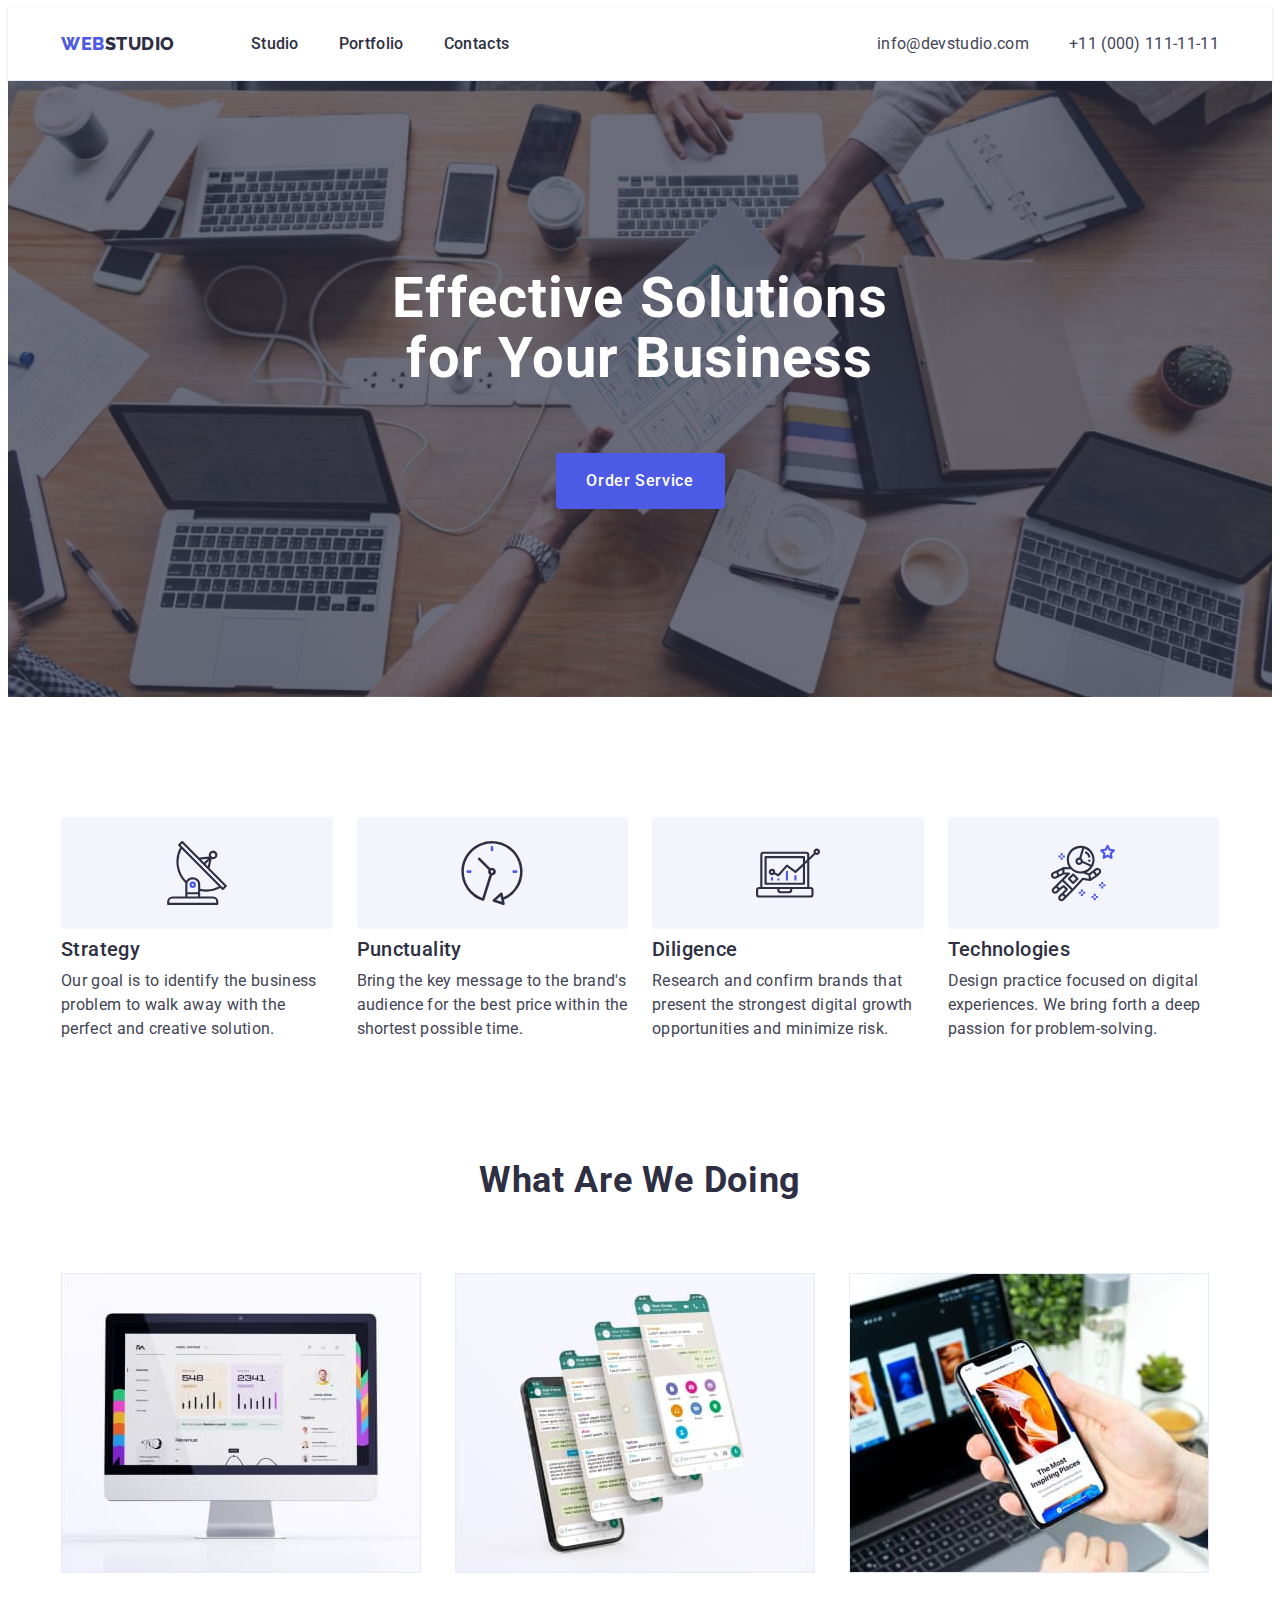
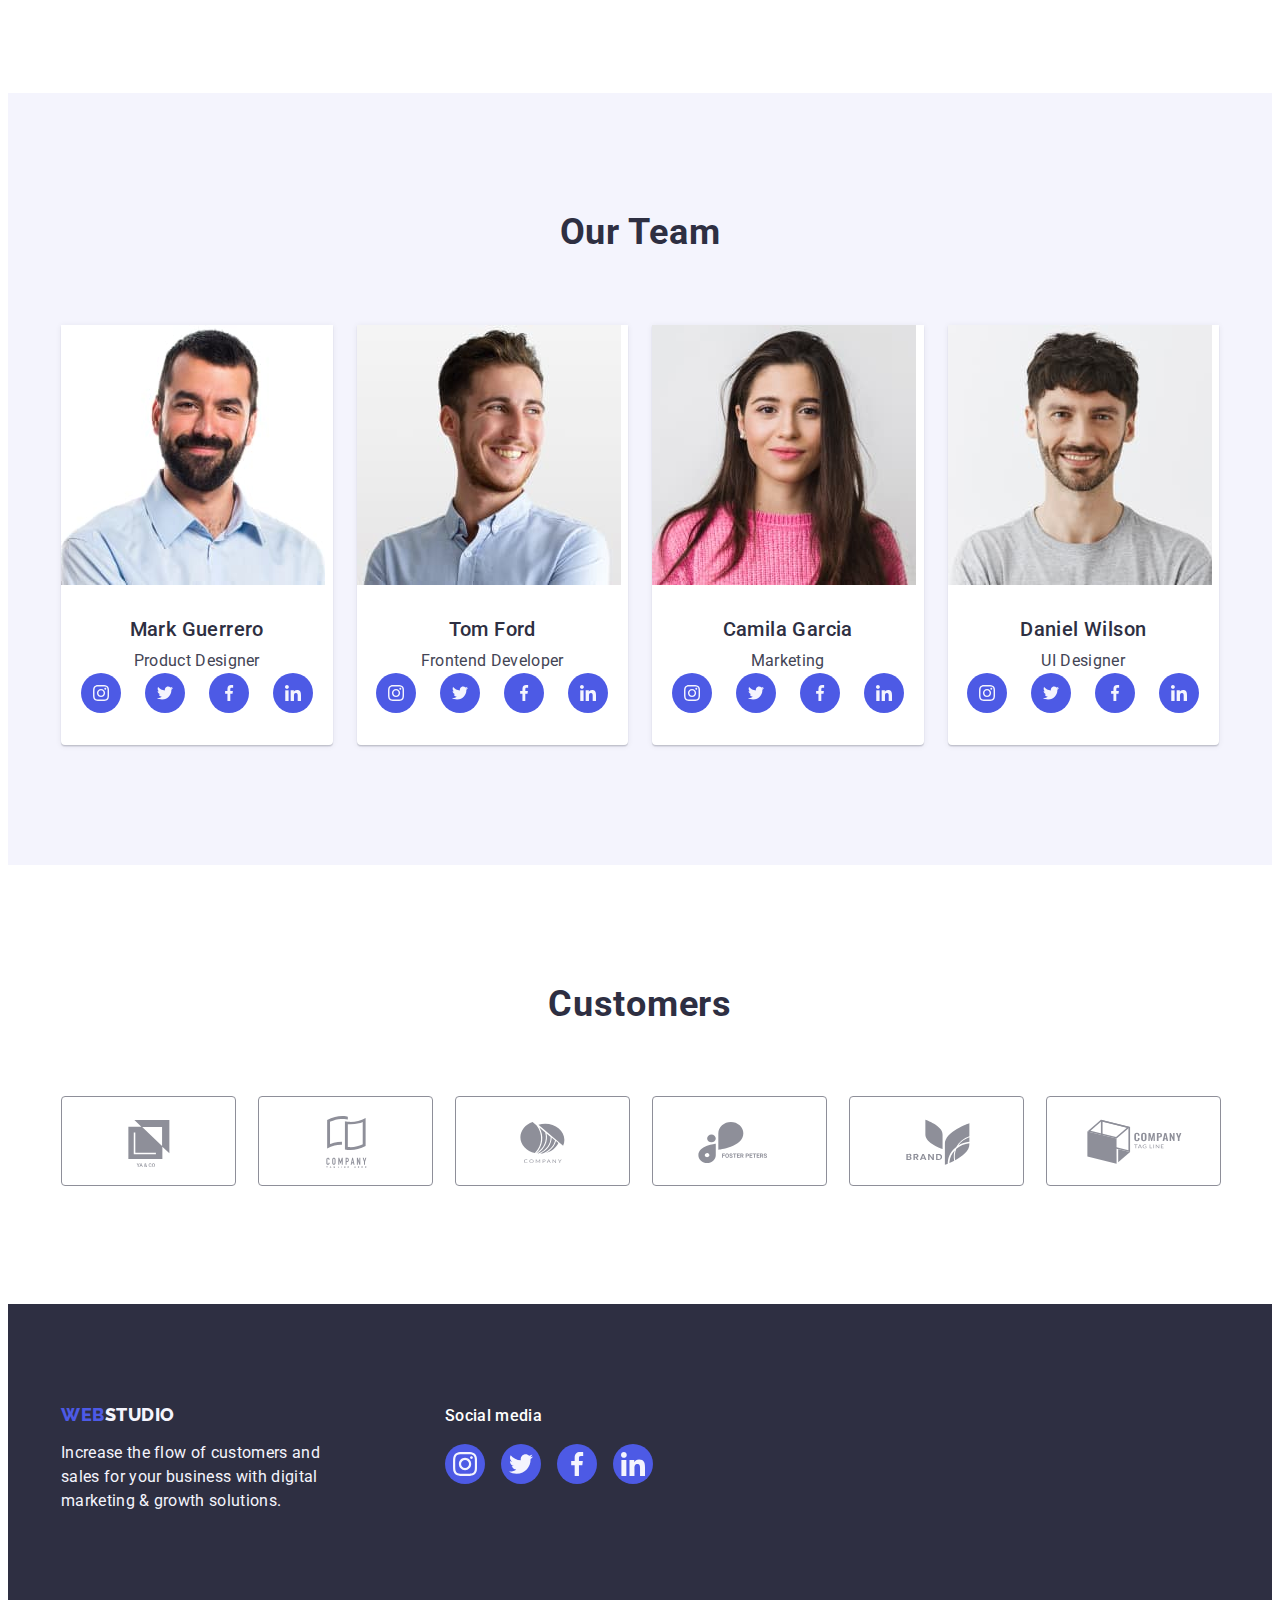
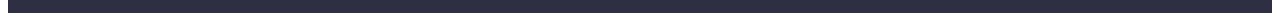
==== index.html @ 9bb1bb75 "Initial commit" ====
<!DOCTYPE html>
<html lang="en">
  <head>
    <meta charset="UTF-8" />
    <meta http-equiv="X-UA-Compatible" content="IE=edge" />
    <meta name="viewport" content="width=device-width, initial-scale=1.0" />
    <title>WebStudio</title>
    <link rel="preconnect" href="https://fonts.googleapis.com" />
    <link rel="preconnect" href="https://fonts.gstatic.com" crossorigin />
    <link
      href="https://fonts.googleapis.com/css2?family=Raleway:wght@800&family=Roboto:wght@400;500;700;900&display=swap"
      rel="stylesheet"
    />
    <link
      rel="stylesheet"
      href="https://cdnjs.cloudflare.com/ajax/libs/modern-normalize/1.1.0/modern-normalize.min.css"
      integrity="sha512-wpPYUAdjBVSE4KJnH1VR1HeZfpl1ub8YT/NKx4PuQ5NmX2tKuGu6U/JRp5y+Y8XG2tV+wKQpNHVUX03MfMFn9Q=="
      crossorigin="anonymous"
      referrerpolicy="no-referrer"
    />
    <link rel="stylesheet" href="./css/styles.css" />
  </head>
  <body>
    <!-- HEADER -->
    <header class="main-header">
      <div class="main-header-container container">
        <nav class="main-nav">
          <a class="main-logo-link header-size-logo link" href="./index.html"
            >WEB<span class="head-logo">Studio</span></a
          >
          <ul class="menu-header list">
            <li class="menu-item">
              <a class="menu-link link" href="./index.html">Studio</a>
            </li>
            <li class="menu-item">
              <a class="menu-link link" href="./portfolio.html">Portfolio</a>
            </li>
            <li class="menu-item">
              <a class="menu-link link" href="">Contacts</a>
            </li>
          </ul>
        </nav>
        <address class="main-address">
          <ul class="list main-address-list">
            <li>
              <a class="contact link" href="mailto:info@devstudio.com"
                >info@devstudio.com</a
              >
            </li>
            <li>
              <a class="contact link" href="tel:+110001111111"
                >+11 (000) 111-11-11</a
              >
            </li>
          </ul>
        </address>
      </div>
    </header>

    <!-- MAIN -->
    <main>
      <!-- HERO section 1 -->
      <section class="hero">
        <div class="container">
          <h1 class="main-title">Effective Solutions for Your Business</h1>
          <button class="main-modal-btn" type="button">Order Service</button>
        </div>
      </section>

      <!-- ABOUT section 2-->
      <section class="about-section">
        <div class="container">
          <h2 hidden class="about-second-header">About</h2>
          <ul class="menu-about list">
            <!-- 1 -->
            <li class="about-list">
              <div class="about-icon">
                <svg class="svg-about-icon" width="64" height="64">
                  <use href="./images/icon.svg#icon-antenna"></use>
                </svg>
              </div>
              <h3 class="about-third-header">Strategy</h3>
              <p class="about-description">
                Our goal is to identify the business problem to walk away with
                the perfect and creative solution.
              </p>
            </li>
            <!-- 2 -->
            <li class="about-list">
              <div class="about-icon">
                <svg class="svg-about-icon" width="64" height="64">
                  <use href="./images/icon.svg#icon-clock"></use>
                </svg>
              </div>
              <h3 class="about-third-header">Punctuality</h3>
              <p class="about-description">
                Bring the key message to the brand's audience for the best price
                within the shortest possible time.
              </p>
            </li>
            <!-- 3 -->
            <li class="about-list">
              <div class="about-icon">
                <svg class="svg-about-icon" width="64" height="64">
                  <use href="./images/icon.svg#icon-diagram"></use>
                </svg>
              </div>
              <h3 class="about-third-header">Diligence</h3>
              <p class="about-description">
                Research and confirm brands that present the strongest digital
                growth opportunities and minimize risk.
              </p>
            </li>
            <!-- 4 -->
            <li class="about-list">
              <div class="about-icon">
                <svg class="svg-about-icon" width="64" height="64">
                  <use href="./images/icon.svg#icon-astronaut"></use>
                </svg>
              </div>
              <h3 class="about-third-header">Technologies</h3>
              <p class="about-description">
                Design practice focused on digital experiences. We bring forth a
                deep passion for problem-solving.
              </p>
            </li>
          </ul>
        </div>
      </section>

      <!-- PORTFOLIO section 3-->
      <section class="portfolio-section">
        <div class="container">
          <h2 class="portfolio-second-header">What are we doing</h2>
          <ul class="menu-portfolio list">
            <li class="portfolio-list">
              <img
                class="first-portfolio-icon"
                src="./images/projects/computer.jpg"
                alt="computer"
                width="360"
                height="300"
              />
            </li>
            <li class="portfolio-list">
              <img
                class="second-portfolio-icon"
                src="./images/projects/phone.jpg"
                alt="phone"
                width="360"
                height="300"
              />
            </li>
            <li class="portfolio-list">
              <img
                class="third-portfolio-icon"
                src="./images/projects/computer_with_phone.jpg"
                alt="computer_with_phone"
                width="360"
                height="300"
              />
            </li>
          </ul>
        </div>
      </section>

      <!-- TEAM section 4 -->
      <section class="team-section">
        <div class="container">
          <h2 class="second-team-header">Our Team</h2>
          <ul class="menu-team list">
            <!-- 1 -->
            <li class="team-list">
              <img
                class="team-icon"
                src="./images/team/mark-guerrero.jpg"
                alt="Mark_Guerrero"
                width="264"
                height="260"
              />
              <div class="name-container">
                <h3 class="third-team-header">Mark Guerrero</h3>
                <p class="team-description">Product Designer</p>
                <ul class="team-social-media-list list">
                  <!-- instagram -->
                  <li class="team-social-media-item">
                    <a
                      class="team-social-media-link link"
                      href="https://instagram.com"
                      target="_blank"
                      rel="noopener noreferrer"
                      aria-label="Instagram icon"
                    >
                      <svg class="team-social-media-svg" width="16" height="16">
                        <use href="./images/icon.svg#icon-instagram"></use>
                      </svg>
                    </a>
                  </li>
                  <!-- twitter -->
                  <li class="team-social-media-item">
                    <a
                      class="team-social-media-link link"
                      href="https://twitter.com"
                      target="_blank"
                      rel="noopener noreferrer"
                      aria-label="Twitter icon"
                    >
                      <svg class="team-social-media-svg" width="16" height="16">
                        <use href="./images/icon.svg#icon-twitter"></use>
                      </svg>
                    </a>
                  </li>
                  <!-- facebook -->
                  <li class="team-social-media-item">
                    <a
                      class="team-social-media-link link"
                      href="https://www.facebook.com"
                      target="_blank"
                      rel="noopener noreferrer"
                      aria-label="Twitter icon"
                    >
                      <svg class="team-social-media-svg" width="16" height="16">
                        <use href="./images/icon.svg#icon-facebook"></use>
                      </svg>
                    </a>
                  </li>
                  <!-- linkedin -->
                  <li class="team-social-media-item">
                    <a
                      class="team-social-media-link link"
                      href="https://www.linkedin.com"
                      target="_blank"
                      rel="noopener noreferrer"
                      aria-label="Twitter icon"
                    >
                      <svg class="team-social-media-svg" width="16" height="16">
                        <use href="./images/icon.svg#icon-linkedin"></use>
                      </svg>
                    </a>
                  </li>
                </ul>
              </div>
            </li>

            <!-- 2 -->
            <li class="team-list">
              <img
                class="team-icon"
                src="./images/team/tom-ford.jpg"
                alt="Tom_Ford"
                width="264"
                height="260"
              />
              <div class="name-container">
                <h3 class="third-team-header">Tom Ford</h3>
                <p class="team-description">Frontend Developer</p>
                <ul class="team-social-media-list list">
                  <!-- instagram -->
                  <li class="team-social-media-item">
                    <a
                      class="team-social-media-link link"
                      href="https://instagram.com"
                      target="_blank"
                      rel="noopener noreferrer"
                      aria-label="Instagram icon"
                    >
                      <svg class="team-social-media-svg" width="16" height="16">
                        <use href="./images/icon.svg#icon-instagram"></use>
                      </svg>
                    </a>
                  </li>
                  <!-- twitter -->
                  <li class="team-social-media-item">
                    <a
                      class="team-social-media-link link"
                      href="https://twitter.com"
                      target="_blank"
                      rel="noopener noreferrer"
                      aria-label="Twitter icon"
                    >
                      <svg class="team-social-media-svg" width="16" height="16">
                        <use href="./images/icon.svg#icon-twitter"></use>
                      </svg>
                    </a>
                  </li>
                  <!-- facebook -->
                  <li class="team-social-media-item">
                    <a
                      class="team-social-media-link link"
                      href="https://www.facebook.com"
                      target="_blank"
                      rel="noopener noreferrer"
                      aria-label="Twitter icon"
                    >
                      <svg class="team-social-media-svg" width="16" height="16">
                        <use href="./images/icon.svg#icon-facebook"></use>
                      </svg>
                    </a>
                  </li>
                  <!-- linkedin -->
                  <li class="team-social-media-item">
                    <a
                      class="team-social-media-link link"
                      href="https://www.linkedin.com"
                      target="_blank"
                      rel="noopener noreferrer"
                      aria-label="Twitter icon"
                    >
                      <svg class="team-social-media-svg" width="16" height="16">
                        <use href="./images/icon.svg#icon-linkedin"></use>
                      </svg>
                    </a>
                  </li>
                </ul>
              </div>
            </li>
            <!-- 3 -->
            <li class="team-list">
              <img
                class="team-icon"
                src="./images/team/camila-garcia.jpg"
                alt="Camila_Garcia"
                width="264"
                height="260"
              />
              <div class="name-container">
                <h3 class="third-team-header">Camila Garcia</h3>
                <p class="team-description">Marketing</p>
                <ul class="team-social-media-list list">
                  <!-- instagram -->
                  <li class="team-social-media-item">
                    <a
                      class="team-social-media-link link"
                      href="https://instagram.com"
                      target="_blank"
                      rel="noopener noreferrer"
                      aria-label="Instagram icon"
                    >
                      <svg class="team-social-media-svg" width="16" height="16">
                        <use href="./images/icon.svg#icon-instagram"></use>
                      </svg>
                    </a>
                  </li>
                  <!-- twitter -->
                  <li class="team-social-media-item">
                    <a
                      class="team-social-media-link link"
                      href="https://twitter.com"
                      target="_blank"
                      rel="noopener noreferrer"
                      aria-label="Twitter icon"
                    >
                      <svg class="team-social-media-svg" width="16" height="16">
                        <use href="./images/icon.svg#icon-twitter"></use>
                      </svg>
                    </a>
                  </li>
                  <!-- facebook -->
                  <li class="team-social-media-item">
                    <a
                      class="team-social-media-link link"
                      href="https://www.facebook.com"
                      target="_blank"
                      rel="noopener noreferrer"
                      aria-label="Twitter icon"
                    >
                      <svg class="team-social-media-svg" width="16" height="16">
                        <use href="./images/icon.svg#icon-facebook"></use>
                      </svg>
                    </a>
                  </li>
                  <!-- linkedin -->
                  <li class="team-social-media-item">
                    <a
                      class="team-social-media-link link"
                      href="https://www.linkedin.com"
                      target="_blank"
                      rel="noopener noreferrer"
                      aria-label="Twitter icon"
                    >
                      <svg class="team-social-media-svg" width="16" height="16">
                        <use href="./images/icon.svg#icon-linkedin"></use>
                      </svg>
                    </a>
                  </li>
                </ul>
              </div>
            </li>
            <!-- 4 -->
            <li class="team-list">
              <img
                class="team-icon"
                src="./images/team/daniel-wilson.jpg"
                alt="Daniel_Wilson"
                width="264"
                height="260"
              />
              <div class="name-container">
                <h3 class="third-team-header">Daniel Wilson</h3>
                <p class="team-description">UI Designer</p>
                <ul class="team-social-media-list list">
                  <!-- instagram -->
                  <li class="team-social-media-item">
                    <a
                      class="team-social-media-link link"
                      href="https://instagram.com"
                      target="_blank"
                      rel="noopener noreferrer"
                      aria-label="Instagram icon"
                    >
                      <svg class="team-social-media-svg" width="16" height="16">
                        <use href="./images/icon.svg#icon-instagram"></use>
                      </svg>
                    </a>
                  </li>
                  <!-- twitter -->
                  <li class="team-social-media-item">
                    <a
                      class="team-social-media-link link"
                      href="https://twitter.com"
                      target="_blank"
                      rel="noopener noreferrer"
                      aria-label="Twitter icon"
                    >
                      <svg class="team-social-media-svg" width="16" height="16">
                        <use href="./images/icon.svg#icon-twitter"></use>
                      </svg>
                    </a>
                  </li>
                  <!-- facebook -->
                  <li class="team-social-media-item">
                    <a
                      class="team-social-media-link link"
                      href="https://www.facebook.com"
                      target="_blank"
                      rel="noopener noreferrer"
                      aria-label="Twitter icon"
                    >
                      <svg class="team-social-media-svg" width="16" height="16">
                        <use href="./images/icon.svg#icon-facebook"></use>
                      </svg>
                    </a>
                  </li>
                  <!-- linkedin -->
                  <li class="team-social-media-item">
                    <a
                      class="team-social-media-link link"
                      href="https://www.linkedin.com"
                      target="_blank"
                      rel="noopener noreferrer"
                      aria-label="Twitter icon"
                    >
                      <svg class="team-social-media-svg" width="16" height="16">
                        <use href="./images/icon.svg#icon-linkedin"></use>
                      </svg>
                    </a>
                  </li>
                </ul>
              </div>
            </li>
          </ul>
        </div>
      </section>

      <!-- CUSTOMERS section 5 -->
      <section class="customers-section">
        <div class="container">
          <h2 class="second-customers-header">Customers</h2>
          <ul class="menu-customers list">
            <!-- 1 -->
            <li class="customers-item">
              <a
                class="customers-link link"
                href=""
                target="_blank"
                rel="noopener noreferrer"
              >
                <svg class="customers-svg" width="104" height="56">
                  <use href="./images/icon.svg#icon-logo_ya_co"></use>
                </svg>
              </a>
            </li>
            <!-- 2 -->
            <li class="customers-item">
              <a
                class="customers-link link"
                href=""
                target="_blank"
                rel="noopener noreferrer"
              >
                <svg class="customers-svg" width="104" height="56">
                  <use href="./images/icon.svg#icon-logo_tagline_here"></use>
                </svg>
              </a>
            </li>
            <!-- 3 -->
            <li class="customers-item">
              <a
                class="customers-link link"
                href=""
                target="_blank"
                rel="noopener noreferrer"
              >
                <svg class="customers-svg" width="104" height="56">
                  <use href="./images/icon.svg#icon-logo_company"></use>
                </svg>
              </a>
            </li>
            <!-- 4 -->
            <li class="customers-item">
              <a
                class="customers-link link"
                href=""
                target="_blank"
                rel="noopener noreferrer"
              >
                <svg class="customers-svg" width="104" height="56">
                  <use href="./images/icon.svg#icon-logo_foster_peters"></use>
                </svg>
              </a>
            </li>
            <!-- 5 -->
            <li class="customers-item">
              <a
                class="customers-link link"
                href=""
                target="_blank"
                rel="noopener noreferrer"
              >
                <svg class="customers-svg" width="104" height="56">
                  <use href="./images/icon.svg#icon-logo_brand"></use>
                </svg>
              </a>
            </li>
            <!-- 6 -->
            <li class="customers-item">
              <a
                class="customers-link link"
                href=""
                target="_blank"
                rel="noopener noreferrer"
              >
                <svg class="customers-svg" width="104" height="56">
                  <use href="./images/icon.svg#icon-logo_tag_line"></use>
                </svg>
              </a>
            </li>
          </ul>
        </div>
      </section>
    </main>

    <!-- FOOTER -->
    <footer class="footer">
      <div class="footer-container container">
        <div>
          <a class="main-logo-link footer-size-logo link" href="./index.html"
            >WEB<span class="footer-logo">Studio</span></a
          >
          <p class="footer-description">
            Increase the flow of customers and sales for your business with
            digital marketing & growth solutions.
          </p>
        </div>
        <div>
          <p class="footer-social-media">Social media</p>
          <ul class="footer-social-media-list">
            <!-- 1 -->
            <li class="footer-social-media-item list">
              <a
                class="footer-social-media-link link"
                href="https://www.instagram.com/"
                target="_blank"
                rel="noopener noreferrer"
              >
                <svg class="footer-social-media-svg" width="24" height="24">
                  <use href="./images/icon.svg#icon-instagram"></use>
                </svg>
              </a>
            </li>
            <!-- 2 -->
            <li class="footer-social-media-item list">
              <a
                class="footer-social-media-link link"
                href="https://twitter.com/"
                target="_blank"
                rel="noopener noreferrer"
              >
                <svg class="footer-social-media-svg" width="24" height="24">
                  <use href="./images/icon.svg#icon-twitter"></use>
                </svg>
              </a>
            </li>
            <!-- 3 -->
            <li class="footer-social-media-item list">
              <a
                class="footer-social-media-link link"
                href="https://www.facebook.com/"
                target="_blank"
                rel="noopener noreferrer"
              >
                <svg class="footer-social-media-svg" width="24" height="24">
                  <use href="./images/icon.svg#icon-facebook"></use>
                </svg>
              </a>
            </li>
            <!-- 4 -->
            <li class="footer-social-media-item list">
              <a
                class="footer-social-media-link link"
                href="https://www.linkedin.com/"
                target="_blank"
                rel="noopener noreferrer"
              >
                <svg class="footer-social-media-svg" width="24" height="24">
                  <use href="./images/icon.svg#icon-linkedin"></use>
                </svg>
              </a>
            </li>
          </ul>
        </div>
      </div>
    </footer>
  </body>
</html>
---- css/styles.css ----
:root {
  --main-title-color: #ffffff;
  --background-color: #ffffff;
  --logo-color: #4d5ae5;
  --head-logo-color: #2e2f42;
  --footer-logo-color: #f4f4fd;
  --header-color: #ffffff;
  --second-header-color: #2e2f42;
  --main-text-color: #434455;
  --contact-color: #434455;
  --team-section-color: #f4f4fd;
  --font-family-roboto: "Roboto", sans-serif;
  --font-family-raleway: "Raleway", sans-serif;
  --portfolio-modal-btn-color: #4d5ae5;
  --portfolio-modal-btn-background-color: #f4f4fd;
  --menu-link-color: #404bbf;
  --border-bottom-color: #e7e9fc;
  --border-customers-color: #8e8f99;
  --customers-box-color: #afb1b8;
  --footer-social-media-color: #31d0aa;
}

/* reset */
body {
  font-family: var(--font-family-roboto);
  color: var(--main-text-color);
  background: var(--background-color);
}

h1,
h2,
h3,
h4,
h5,
h6,
p,
ul {
  margin: 0;
}

.list {
  list-style: none;
  padding-left: 0;
}

.link {
  text-decoration: none;
}

img {
  display: block;
}

.container {
  width: 1158px;
  padding-left: 15px;
  padding-right: 15px;
  margin-left: auto;
  margin-right: auto;
}

/* =====================HEADER===================== */
.main-header {
  border-bottom: 1px solid var(--border-bottom-color);
  box-shadow: 0px 2px 1px rgba(46, 47, 66, 0.08),
    0px 1px 1px rgba(46, 47, 66, 0.16), 0px 1px 6px rgba(46, 47, 66, 0.08);
}

.main-header-container {
  display: flex;
  align-items: center;
}

.menu-link:hover,
.menu-link:focus {
  color: var(--menu-link-color);
}

.main-nav {
  display: flex;
  align-items: center;
}

/* logo */
.main-logo-link {
  font-family: var(--font-family-raleway);
  font-weight: 800;
  font-size: 18px;
  line-height: 1.17;
  letter-spacing: 0.03em;
  text-transform: uppercase;
  color: var(--logo-color);
}

.head-logo {
  color: var(--head-logo-color);
}

.footer-logo {
  color: var(--footer-logo-color);
}
.header-size-logo {
  display: inline-block;
  margin-right: 76px;
}

.footer-size-logo {
  display: inline-block;
  margin-bottom: 16px;
}

.menu-header {
  display: flex;
  gap: 40px;
  padding-left: 0px;
}

.menu-link {
  font-family: var(--font-family-roboto);
  font-weight: 500;
  font-size: 16px;
  line-height: 1.5;
  letter-spacing: 0.02em;
  color: var(--head-logo-color);

  display: inline-block;
  padding-top: 24px;
  padding-bottom: 24px;
}

.main-address {
  font-style: normal;
  margin-left: auto;
}

.main-address-list {
  display: flex;
  gap: 40px;
  padding-left: 0px;
}

.contact {
  font-family: var(--font-family-roboto);
  font-weight: 400;
  font-size: 16px;
  line-height: 1.5;
  letter-spacing: 0.02em;
  color: var(--contact-color);
}

.contact:hover,
.contact:focus {
  color: #404bbf;
}
/* MAIN page*/
/* =====================/HEADER===================== */
/* ======================HERO======================*/

.hero {
  background-color: var(--head-logo-color);
  max-width: 1440px;
  padding-top: 188px;
  padding-bottom: 188px;
  background-image: linear-gradient(
      rgba(46, 47, 66, 0.7),
      rgba(46, 47, 66, 0.7)
    ),
    url("../images/hero/people_office.jpg");
  background-repeat: no-repeat;
  background-position: center;
  background-size: cover;
}

.main-title {
  font-family: var(--font-family-roboto);
  font-size: 56px;
  line-height: 1.07;
  text-align: center;
  letter-spacing: 0.02em;
  color: var(--main-title-color);

  max-width: 496px;
  margin: 0 auto;
  margin-bottom: 64px;
}

.main-modal-btn {
  font-family: var(--font-family-roboto);
  background-color: var(--logo-color);
  font-weight: 500;
  font-size: 16px;
  line-height: 1.5;
  letter-spacing: 0.04em;
  color: var(--main-title-color);
  background-color: var(--logo-color);

  display: flex;
  align-items: center;
  cursor: pointer;
  display: block;
  min-width: 169px;
  height: 56px;
  border: none;
  border-radius: 4px;
  margin: auto;
}

.main-modal-btn:hover,
.main-modal-btn:focus {
  background-color: var(--menu-link-color);
}
/* ======================/HERO======================*/

/* ======================ABOUT======================*/
.about-section {
  padding-top: 120px;
  padding-bottom: 120px;
}

.menu-about {
  display: flex;
  gap: 24px;
  padding-left: 0px;
}

.about-list {
  width: calc((100% - 72px) / 4);
}

.about-icon {
  display: flex;
  align-items: center;
  justify-content: center;
  height: 112px;
  background-color: var(--footer-logo-color);
  border-radius: 4px;
  margin-bottom: 8px;
}

.svg-about-icon {
  width: 64px;
  height: 64px;
}
.about-third-header {
  font-family: var(--font-family-roboto);
  font-weight: 500;
  font-size: 20px;
  line-height: 1.2;
  letter-spacing: 0.02em;
  color: var(--second-header-color);

  margin-bottom: 8px;
}

.about-description {
  font-family: var(--font-family-roboto);
  font-size: 16px;
  line-height: 1.5;
  letter-spacing: 0.02em;
  color: var(--contact-color);
}
/* ======================/ABOUT======================*/

/* ========================PORTFOLIO=================== */

.portfolio-section {
  padding-bottom: 120px;
}

.menu-portfolio {
  display: flex;
  gap: 24px;
  padding-left: 0px;
}

.portfolio-list {
  width: calc((100% - 48px) / 3);
}

.portfolio-second-header {
  font-family: var(--font-family-roboto);
  font-size: 36px;
  line-height: 1.11;
  text-align: center;
  letter-spacing: 0.02em;
  text-transform: capitalize;
  color: var(--second-header-color);

  margin-bottom: 72px;
}
/* ========================/PORTFOLIO=================== */

/* =====================TEAM===================== */
.team-section {
  background-color: var(--team-section-color);

  padding-top: 120px;
  padding-bottom: 120px;
}
.second-team-header {
  font-family: var(--font-family-roboto);
  font-size: 36px;
  line-height: 1.11;
  letter-spacing: 0.02em;
  text-transform: capitalize;
  color: var(--second-header-color);

  text-align: center;
  margin-bottom: 72px;
}

.menu-team {
  display: flex;
  gap: 24px;
  padding-left: 0px;
}

.team-list {
  background-color: var(--background-color);

  width: calc((100% - 72px) / 4);
  border-radius: 0px 0px 4px 4px;
  box-shadow: 0px 1px 6px rgba(46, 47, 66, 0.08),
    0px 1px 1px rgba(46, 47, 66, 0.16), 0px 2px 1px rgba(46, 47, 66, 0.08);
}

.name-container {
  padding-top: 32px;
  padding-bottom: 32px;
  border-top-right-radius: 0px;
  border-bottom-right-radius: 4px;
  border-top-left-radius: 0px;
  border-bottom-left-radius: 4px;
}

.third-team-header {
  font-family: var(--second-header-color);
  font-weight: 500;
  font-size: 20px;
  line-height: 1.2;
  letter-spacing: 0.02em;
  color: var(--second-header-color);

  text-align: center;
  margin-bottom: 8px;
}

.team-description {
  font-family: var(--font-family-roboto);
  font-size: 16px;
  line-height: 1.5;
  letter-spacing: 0.02em;
  color: var(--main-text-color);

  text-align: center;
}

.team-social-media-list {
  display: flex;
  justify-content: center;
  align-items: center;
  gap: 24px;
}

.team-social-media-item {
  width: 40px;
  height: 40px;
}

.team-social-media-link {
  display: flex;
  border-radius: 50%;
  width: 100%;
  height: 100%;
  background-color: var(--logo-color);
  justify-content: center;
  align-items: center;
}

.team-social-media-link:hover,
.team-social-media-link:focus {
  background-color: var(--menu-link-color);
}

.team-social-media-svg {
  fill: var(--footer-logo-color);
}

/* =====================/TEAM===================== */

/* =====================CUSTOMERS===================== */

.customers-section {
  padding-top: 120px;
  padding-bottom: 120px;
}

.second-customers-header {
  font-family: var(--font-family-roboto);
  font-size: 36px;
  line-height: 1.1;
  letter-spacing: 0.02em;
  text-transform: capitalize;
  color: var(--second-header-color);

  text-align: center;
  margin-bottom: 72px;
}

.menu-customers {
  display: flex;
  gap: 24px;
}

.customers-item {
  width: calc((100% - 120px) / 6);
  height: 88px;
}

.customers-link {
  display: flex;
  justify-content: center;
  align-items: center;
  width: 100%;
  height: 100%;
  border: 1px solid var(--border-customers-color);
  border-radius: 4px;
  color: var(--border-customers-color);
}

.customers-link:hover,
.customers-link:focus {
  border-color: var(--menu-link-color);
  color: var(--menu-link-color);
}

.customers-svg {
  fill: currentColor;
}

/* =====================/CUSTOMERS===================== */

/* =====================FOOTER===================== */
.footer {
  background-color: var(--second-header-color);

  padding-top: 100px;
  padding-bottom: 100px;
}
.footer-container {
  display: flex;
  align-items: baseline;
  gap: 120px;
}
.footer-description {
  font-family: var(--font-family-roboto);
  font-size: 16px;
  line-height: 1.5;
  letter-spacing: 0.02em;
  color: var(--footer-logo-color);

  max-width: 264px;
}

.footer-social-media {
  font-weight: 500;
  font-size: 16px;
  line-height: 1.5;
  letter-spacing: 0.02em;
  color: var(--background-color);
  margin-bottom: 16px;
}

.footer-social-media-list {
  display: flex;
  gap: 16px;
  padding-inline-start: 0px;
}

.footer-social-media-item {
  display: flex;
  width: 40px;
  height: 40px;
}

.footer-social-media-link {
  display: flex;
  justify-content: center;
  align-items: center;
  width: 100%;
  height: 100%;
  border-radius: 50%;
  color: var(--border-customers-color);
  background-color: var(--logo-color);
}

.footer-social-media-link:hover,
.footer-social-media-link:focus {
  background-color: var(--footer-social-media-color);
}

.footer-social-media-svg {
  fill: var(--footer-logo-color);
}
/* =====================/FOOTER===================== */
/* /MAIN page*/

/* PORTFOLIO page*/
/* ====================BTN==================== */
.portfolio-main-section {
  padding: 96px 0 120px;
}
/* btn */
.portfolio-modal-btn:hover,
.portfolio-modal-btn:focus {
  color: var(--background-color);
  background: var(--menu-link-color);
  box-shadow: 0px 3px 1px rgba(0, 0, 0, 0.1), 0px 2px 1px rgba(0, 0, 0, 0.08),
    0px 2px 2px rgba(0, 0, 0, 0.12);
  border: 1px solid transparent;
}

.portfolio-modal-btn {
  font-family: var(--font-family-roboto);
  font-weight: 500;
  font-size: 16px;
  line-height: 1.5;
  letter-spacing: 0.04em;
  color: var(--portfolio-modal-btn-color);
  background-color: var(--portfolio-modal-btn-background-color);
  border: 1px solid var(--border-bottom-color);

  display: flex;
  align-items: center;
  text-align: center;
  cursor: pointer;
  border-radius: 4px;
  padding: 12px 24px;
}

.portfolio-btn-list {
  display: flex;
  justify-content: center;
  gap: 24px;
  margin-bottom: 72px;
}

/* ====================/BTN==================== */

/* ====================MAIN==================== */

.portfolio-menu-list {
  display: flex;
  flex-wrap: wrap;
  column-gap: 24px;
  row-gap: 48px;
}
.portfolio-list {
  width: calc((100% - 48px) / 3);
}
.portfolio-main-link {
  display: block;
}

.portfolio-main-link:hover,
.portfolio-main-link:focus {
  box-shadow: 0px 1px 6px rgba(46, 47, 66, 0.08),
    0px 1px 1px rgba(46, 47, 66, 0.16), 0px 2px 1px rgba(46, 47, 66, 0.08);
}

.portfolio-main-icon {
  border: 1px solid var(--border-bottom-color);
  border-top: none;
  padding: 32px 16px;
}

.portfolio-card-subtitle {
  font-family: var(--font-family-roboto);
  font-weight: 500;
  font-size: 20px;
  line-height: 1.2;
  letter-spacing: 0.02em;
  color: var(--head-logo-color);

  margin-bottom: 8px;
}

.portfolio-description {
  font-family: var(--font-family-roboto);
  font-size: 16px;
  line-height: 1.5;
  letter-spacing: 0.02em;
  color: var(--main-text-color);
}

.portfolio-main-description {
  border: 1px solid var(--border-bottom-color);
  border-top: none;
  padding: 32px 16px;
}
/* ====================/MAIN==================== */

/* //PORTFOLIO page*/
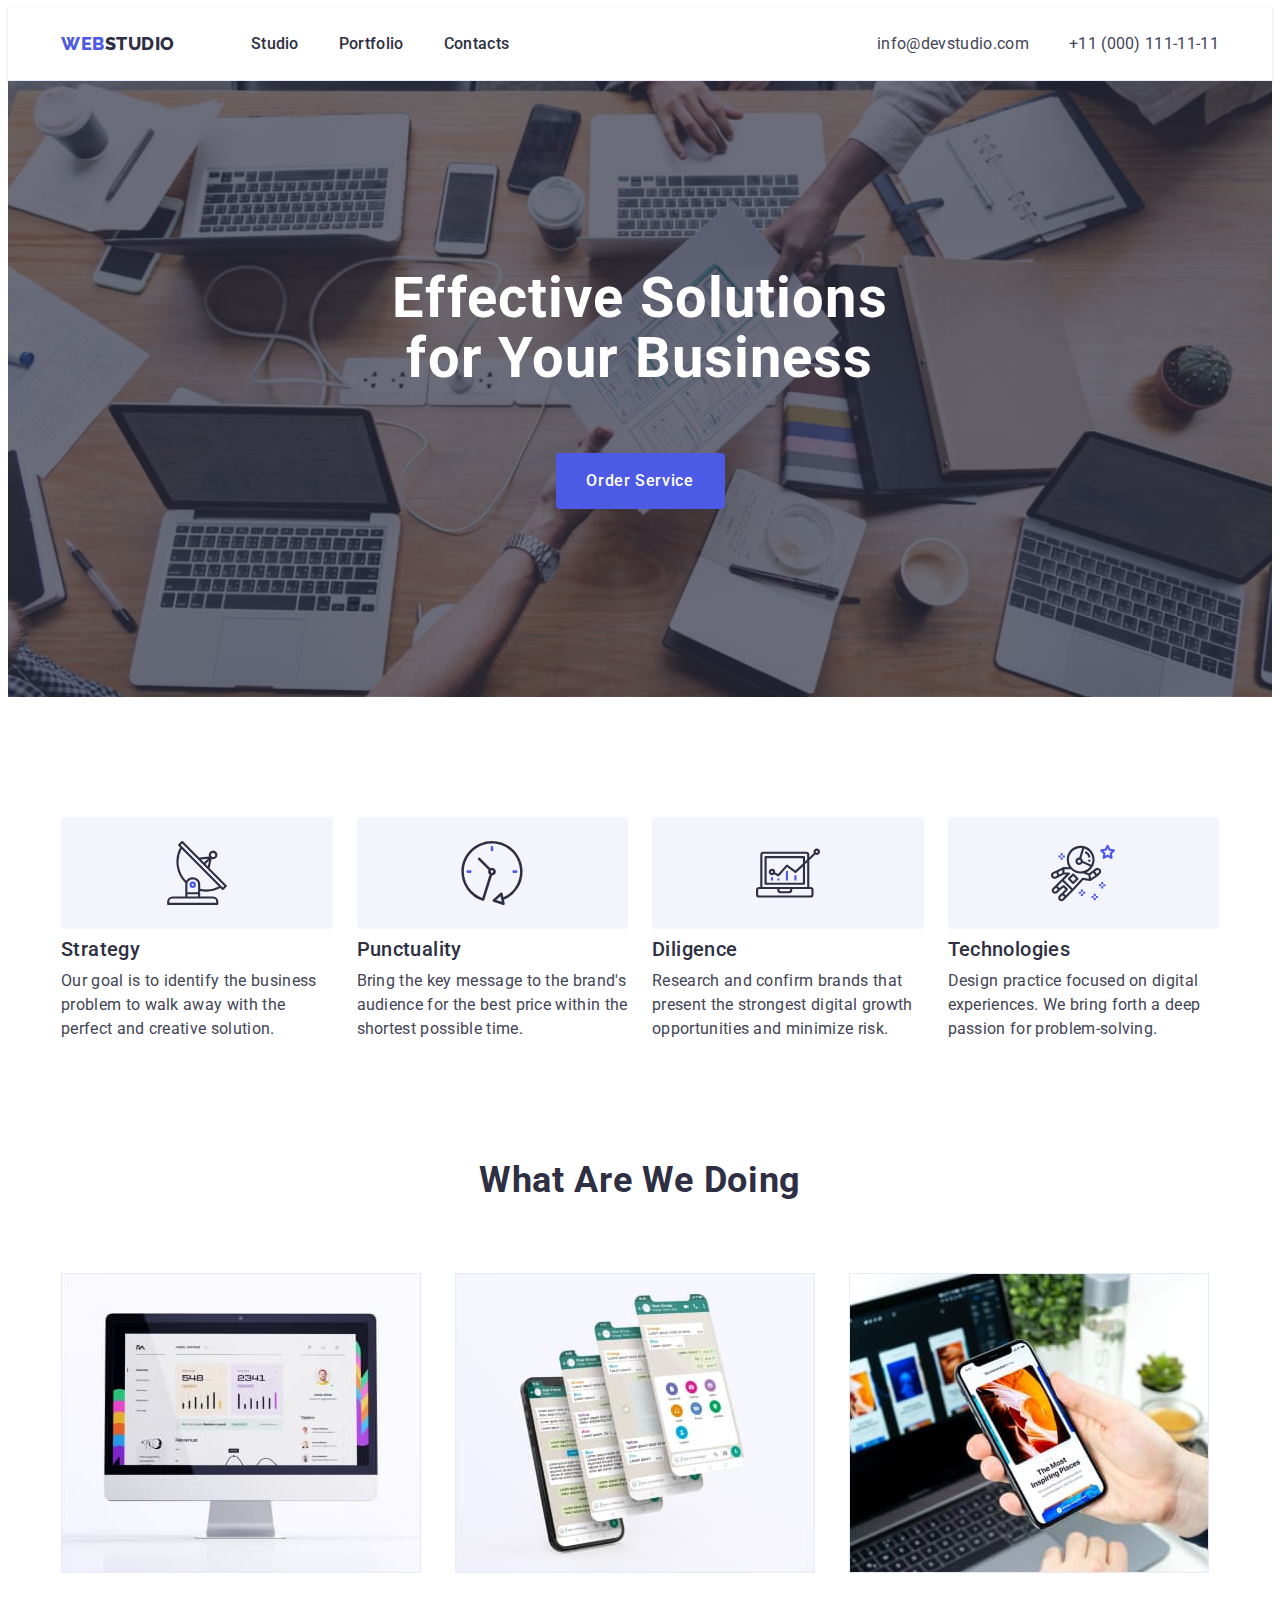
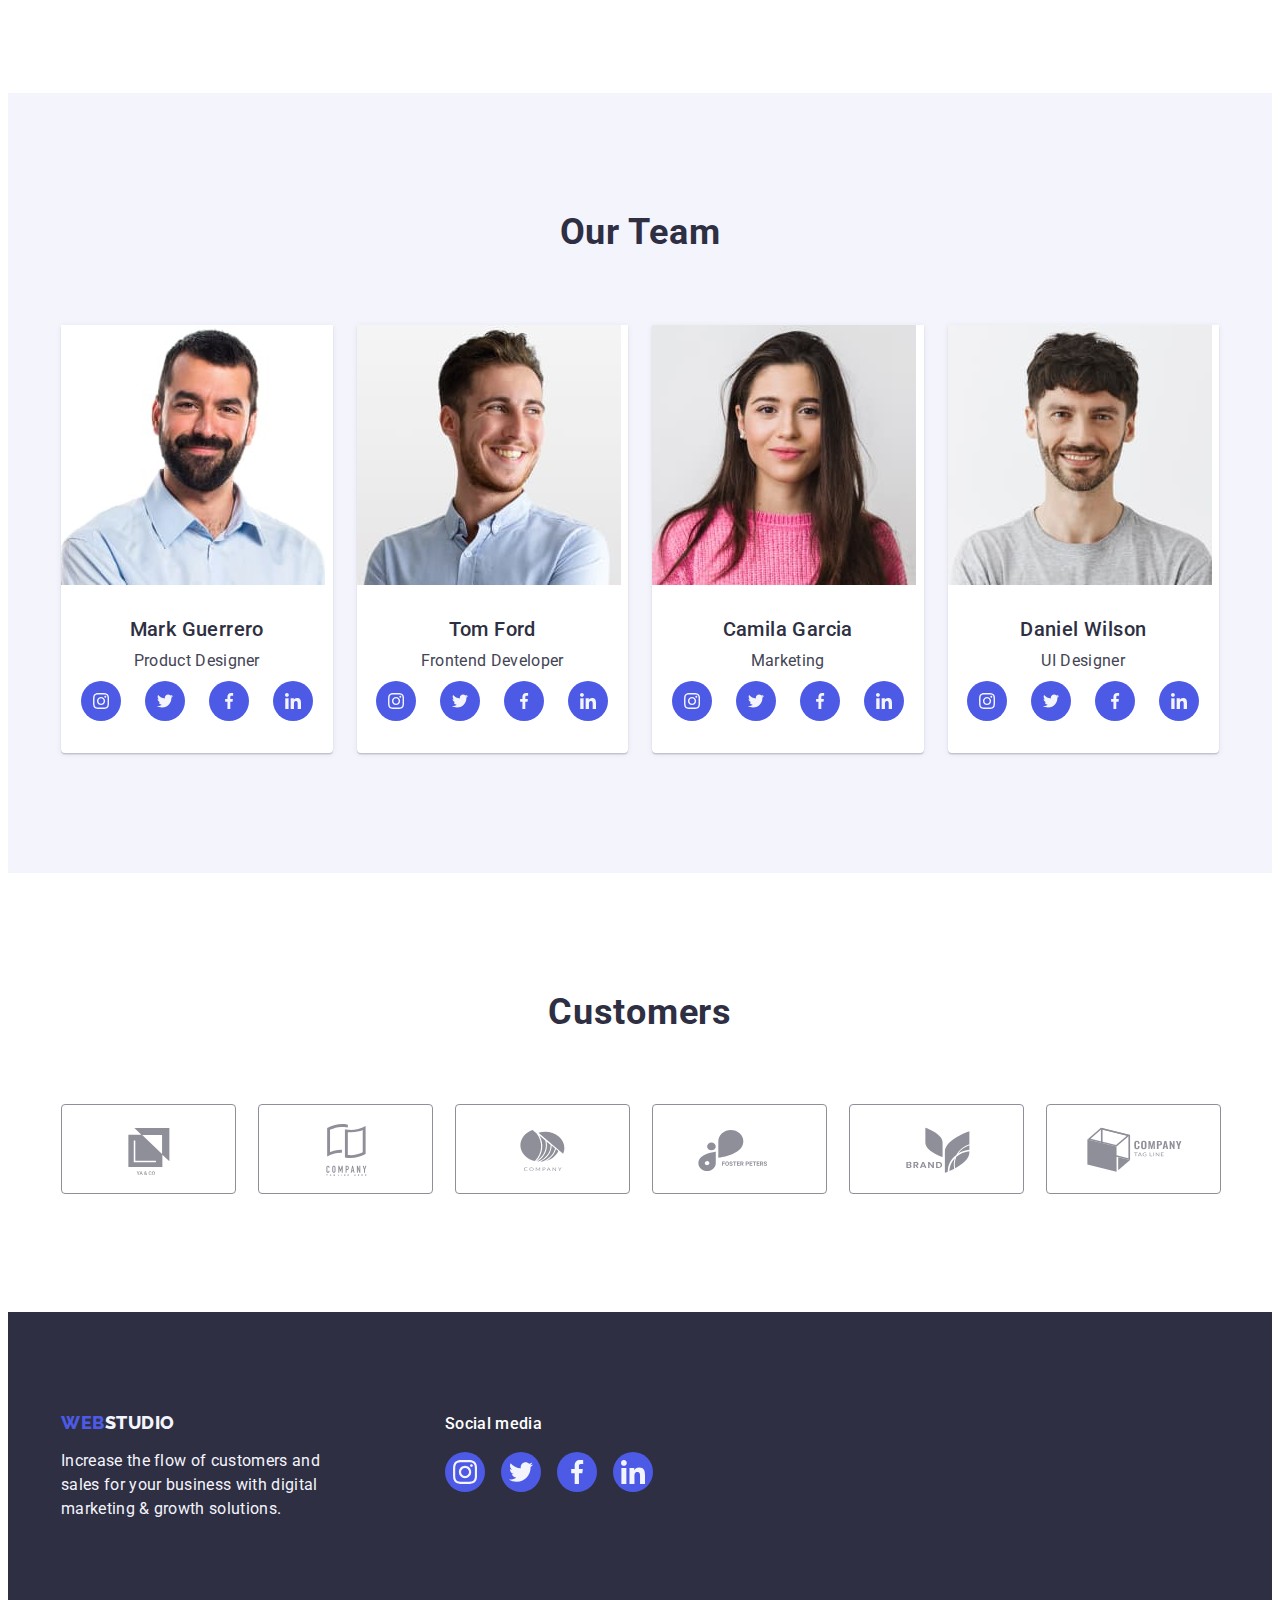
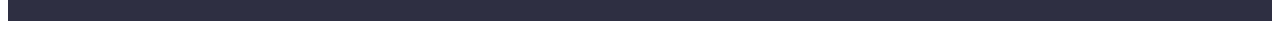
==== commit 3c39c126: "modal btm" ====
--- a/index.html
+++ b/index.html
@@ -63,7 +63,9 @@
       <section class="hero">
         <div class="container">
           <h1 class="main-title">Effective Solutions for Your Business</h1>
-          <button class="main-modal-btn" type="button">Order Service</button>
+          <button class="main-modal-btn" type="button" data-modal-open>
+            Order Service
+          </button>
         </div>
       </section>
 
@@ -621,5 +623,13 @@
         </div>
       </div>
     </footer>
+
+    <!-- MODAL BTN -->
+    <div class="backdrop is-hidden">
+      <div class="modal" data-modal>
+        <button data-modal-close>Close</button>
+      </div>
+    </div>
+    <script src="./js/modal.js"></script>
   </body>
 </html>
--- a/css/styles.css
+++ b/css/styles.css
@@ -157,10 +157,12 @@
 /* ======================HERO======================*/
 
 .hero {
+  display: block;
   background-color: var(--head-logo-color);
   max-width: 1440px;
   padding-top: 188px;
   padding-bottom: 188px;
+  margin: 0 auto;
   background-image: linear-gradient(
       rgba(46, 47, 66, 0.7),
       rgba(46, 47, 66, 0.7)
@@ -169,6 +171,8 @@
   background-repeat: no-repeat;
   background-position: center;
   background-size: cover;
+  margin-left: auto;
+  margin-right: auto;
 }
 
 .main-title {
@@ -353,6 +357,7 @@
   color: var(--main-text-color);
 
   text-align: center;
+  margin-bottom: 8px;
 }
 
 .team-social-media-list {
@@ -601,3 +606,35 @@
 /* ====================/MAIN==================== */
 
 /* //PORTFOLIO page*/
+
+/* =================MODAL BTN==================== */
+.backdrop {
+  position: fixed;
+  top: 0;
+  left: 0;
+  width: 100%;
+  height: 100%;
+
+  background: rgba(46, 47, 66, 0.4);
+  opacity: 0.5;
+}
+
+.backdrop.is-hidden {
+  opacity: 0;
+  pointer-events: none;
+}
+.modal {
+  position: absolute;
+  top: 50%;
+  left: 50%;
+  transform: translate(-50%, -50%);
+  padding: 24px;
+
+  width: 408px;
+  height: 576px;
+
+  background: #fcfcfc;
+  box-shadow: 0px 1px 1px rgba(0, 0, 0, 0.14), 0px 1px 3px rgba(0, 0, 0, 0.12),
+    0px 2px 1px rgba(0, 0, 0, 0.2);
+  border-radius: 4px;
+}
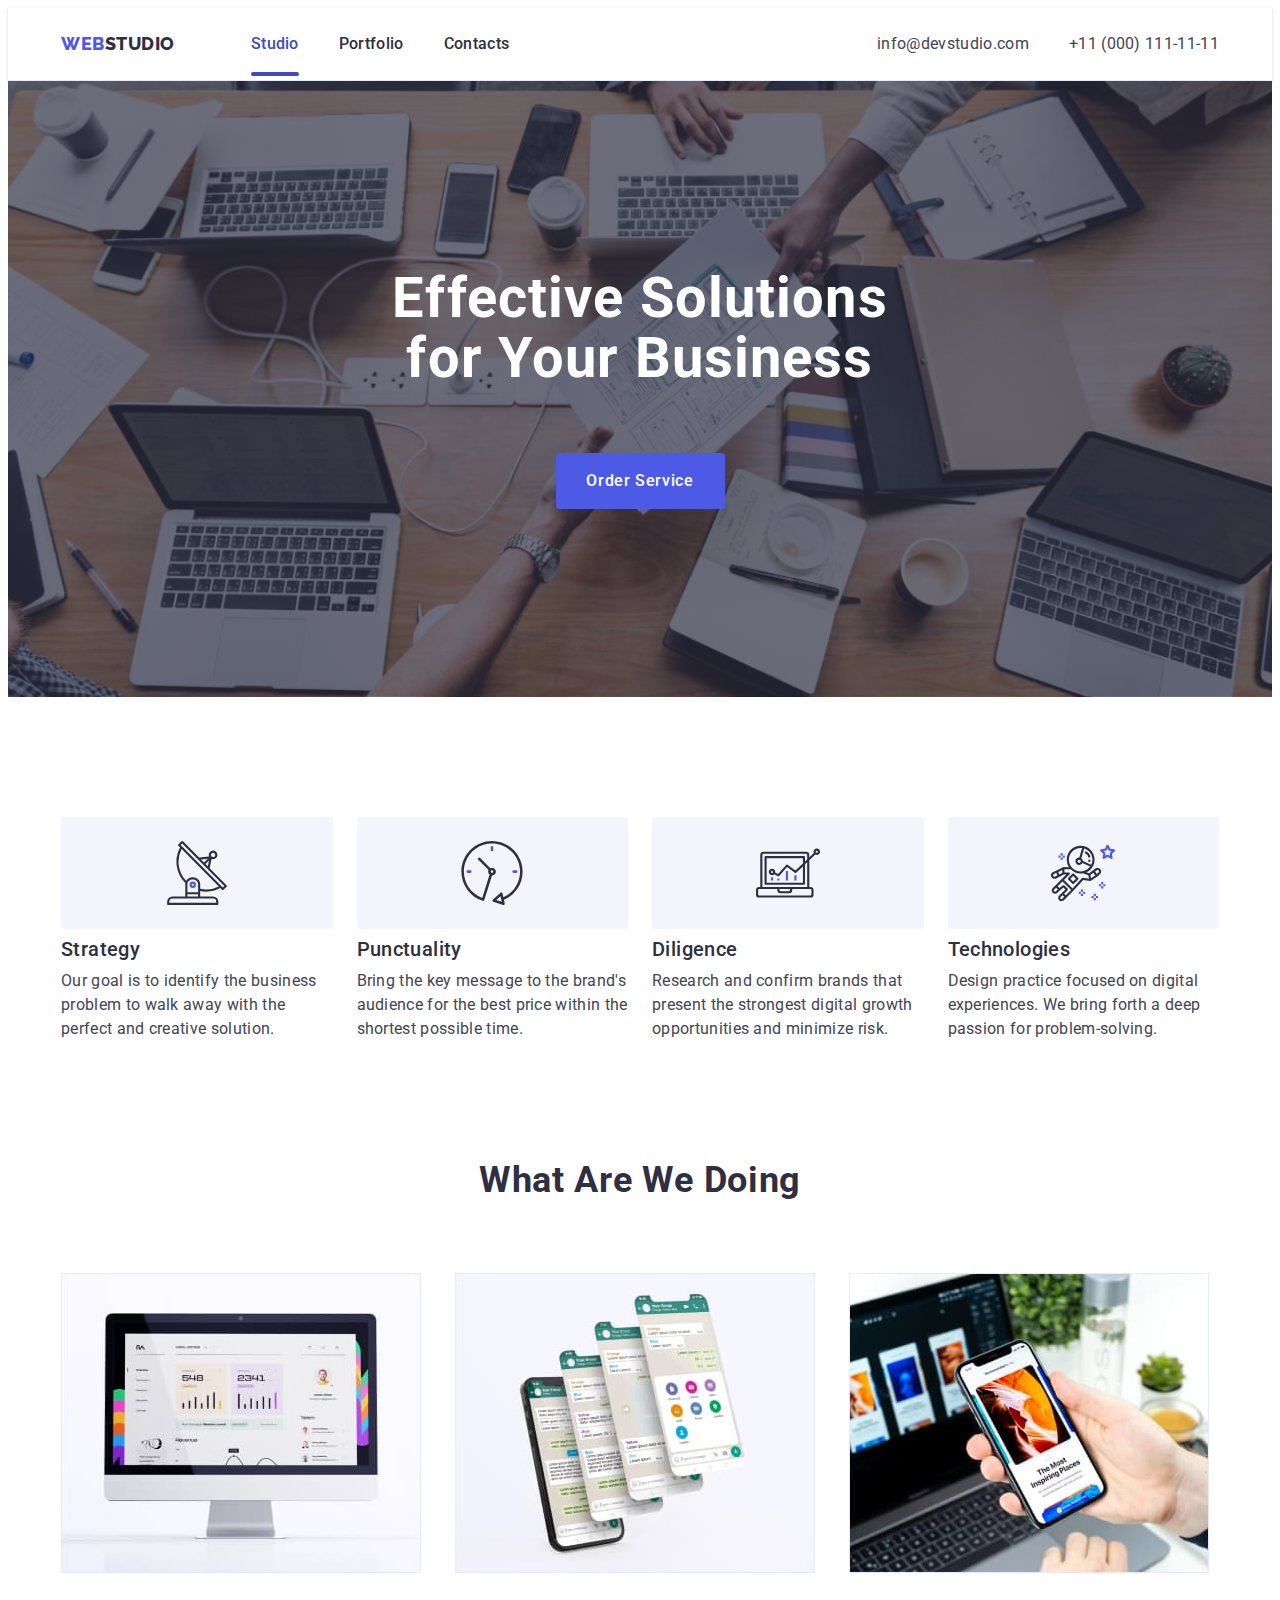
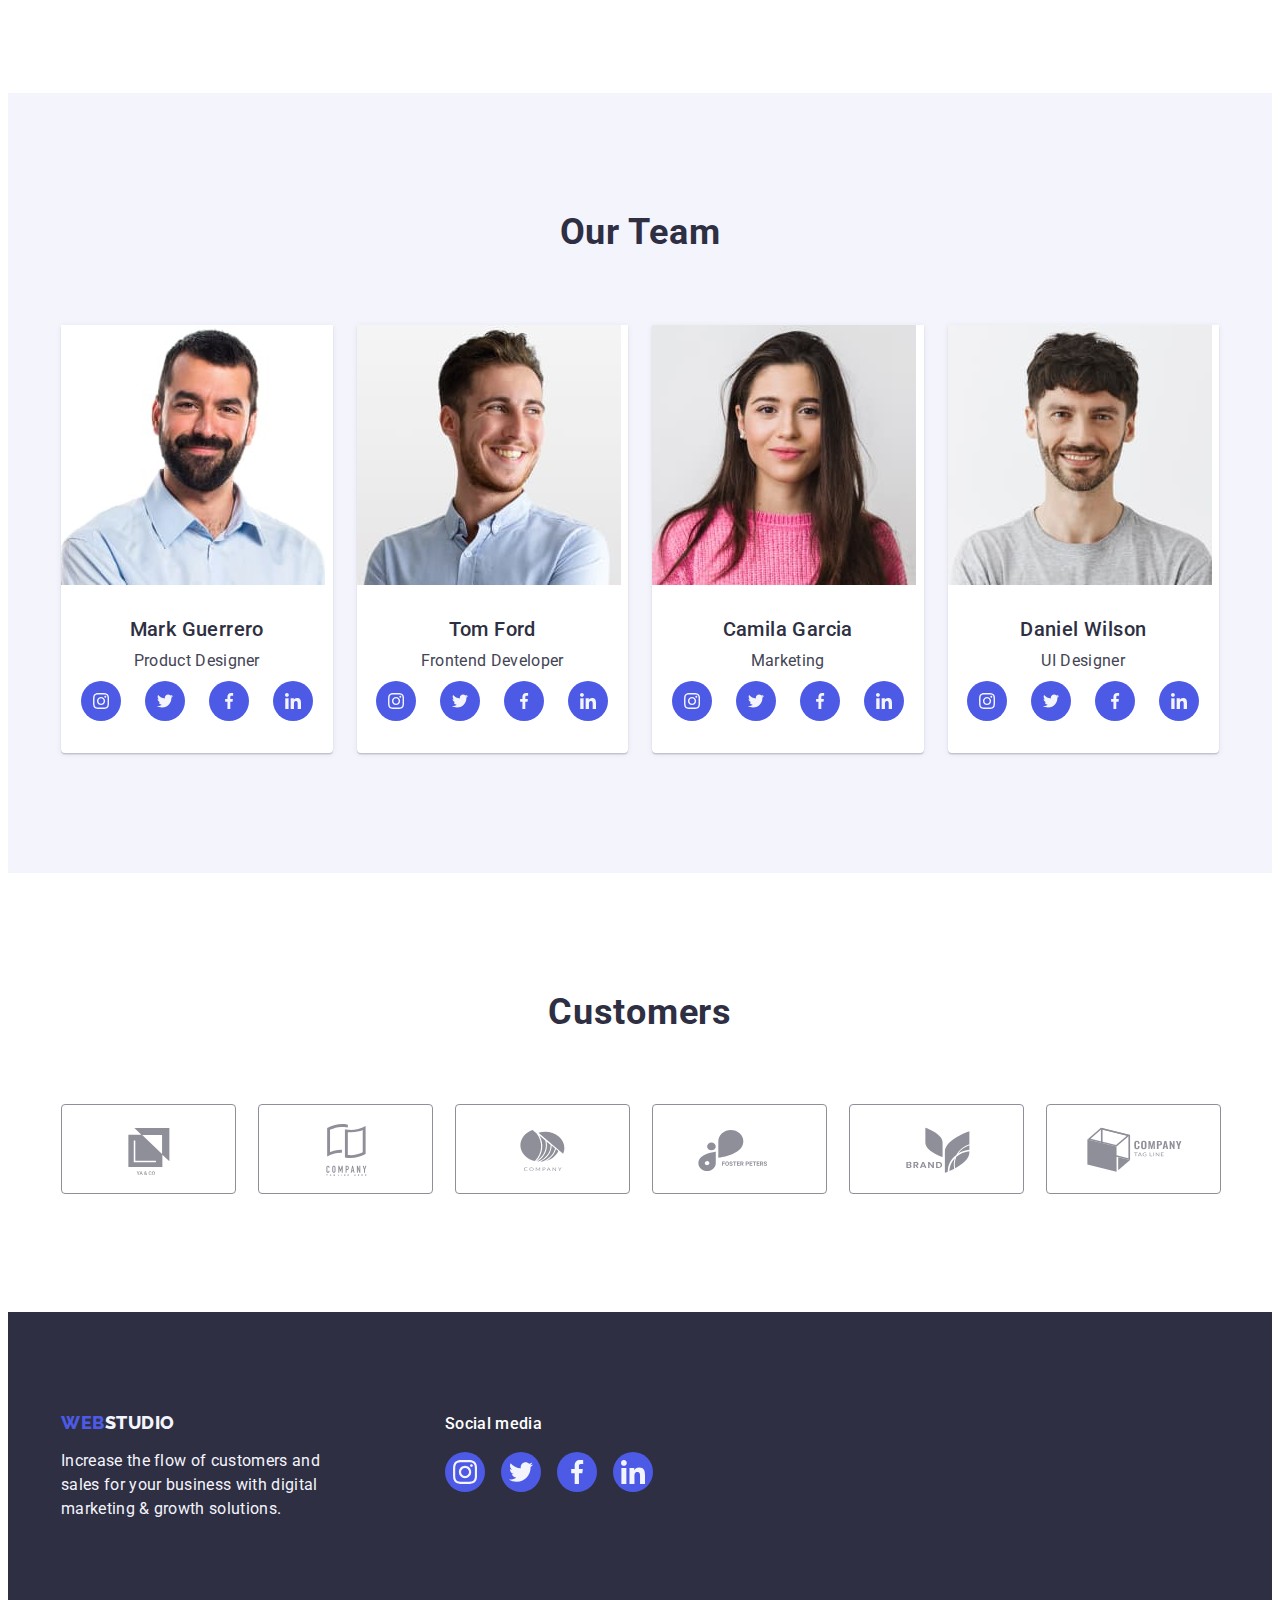
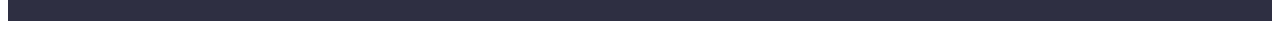
==== commit 6b4cc9ac: "last commit" ====
--- a/index.html
+++ b/index.html
@@ -22,15 +22,17 @@
   </head>
   <body>
     <!-- HEADER -->
+    <!-- LOGO -->
     <header class="main-header">
       <div class="main-header-container container">
         <nav class="main-nav">
           <a class="main-logo-link header-size-logo link" href="./index.html"
             >WEB<span class="head-logo">Studio</span></a
           >
+          <!-- MENU -->
           <ul class="menu-header list">
             <li class="menu-item">
-              <a class="menu-link link" href="./index.html">Studio</a>
+              <a class="menu-link current link" href="./index.html">Studio</a>
             </li>
             <li class="menu-item">
               <a class="menu-link link" href="./portfolio.html">Portfolio</a>
@@ -40,6 +42,7 @@
             </li>
           </ul>
         </nav>
+        <!-- CONTACT -->
         <address class="main-address">
           <ul class="list main-address-list">
             <li>
@@ -625,11 +628,16 @@
     </footer>
 
     <!-- MODAL BTN -->
-    <div class="backdrop is-hidden">
-      <div class="modal" data-modal>
-        <button data-modal-close>Close</button>
+    <div class="backdrop is-hidden" data-modal>
+      <div class="modal">
+        <button type="button" class="close-modal-button" data-modal-close>
+          <svg class="icon-close-modal-button" width="8" height="8">
+            <use href="./images/icon.svg#icon-close_modal_button"></use>
+          </svg>
+        </button>
       </div>
     </div>
+
     <script src="./js/modal.js"></script>
   </body>
 </html>
--- a/css/styles.css
+++ b/css/styles.css
@@ -1,30 +1,30 @@
 :root {
-  --main-title-color: #ffffff;
-  --background-color: #ffffff;
+  /* font */
+  --font-family-roboto: "Roboto", sans-serif;
+  --font-family-raleway: "Raleway", sans-serif;
+
+  /* color */
+  --main-color: #ffffff;
   --logo-color: #4d5ae5;
   --head-logo-color: #2e2f42;
   --footer-logo-color: #f4f4fd;
-  --header-color: #ffffff;
-  --second-header-color: #2e2f42;
   --main-text-color: #434455;
-  --contact-color: #434455;
-  --team-section-color: #f4f4fd;
-  --font-family-roboto: "Roboto", sans-serif;
-  --font-family-raleway: "Raleway", sans-serif;
-  --portfolio-modal-btn-color: #4d5ae5;
-  --portfolio-modal-btn-background-color: #f4f4fd;
   --menu-link-color: #404bbf;
   --border-bottom-color: #e7e9fc;
   --border-customers-color: #8e8f99;
   --customers-box-color: #afb1b8;
   --footer-social-media-color: #31d0aa;
+  --modal-background: #fcfcfc;
+
+  /* transition */
+  --transition-duration-function: 250ms cubic-bezier(0.4, 0, 0.2, 1);
 }
 
 /* reset */
 body {
   font-family: var(--font-family-roboto);
   color: var(--main-text-color);
-  background: var(--background-color);
+  background: var(--main-color);
 }
 
 h1,
@@ -59,6 +59,10 @@
   margin-right: auto;
 }
 
+button {
+  cursor: pointer;
+}
+
 /* =====================HEADER===================== */
 .main-header {
   border-bottom: 1px solid var(--border-bottom-color);
@@ -71,9 +75,35 @@
   align-items: center;
 }
 
+.menu-link {
+  position: relative;
+}
+
+.menu-link::after {
+  content: "";
+  position: absolute;
+  bottom: 4px;
+  left: 0;
+
+  display: block;
+  width: 100%;
+  height: 4px;
+  border-radius: 2px;
+}
+
+.menu-link.current::after,
+.menu-link:hover::after,
+.menu-link:focus::after {
+  transition: var(--transition-duration-function);
+  background-color: var(--menu-link-color);
+}
+.menu-link.current {
+  color: var(--menu-link-color);
+}
 .menu-link:hover,
 .menu-link:focus {
   color: var(--menu-link-color);
+  transition: var(--transition-duration-function);
 }
 
 .main-nav {
@@ -145,12 +175,13 @@
   font-size: 16px;
   line-height: 1.5;
   letter-spacing: 0.02em;
-  color: var(--contact-color);
+  color: var(--main-text-color);
 }
 
 .contact:hover,
 .contact:focus {
   color: #404bbf;
+  transition: var(--transition-duration-function);
 }
 /* MAIN page*/
 /* =====================/HEADER===================== */
@@ -181,7 +212,7 @@
   line-height: 1.07;
   text-align: center;
   letter-spacing: 0.02em;
-  color: var(--main-title-color);
+  color: var(--main-color);
 
   max-width: 496px;
   margin: 0 auto;
@@ -195,7 +226,7 @@
   font-size: 16px;
   line-height: 1.5;
   letter-spacing: 0.04em;
-  color: var(--main-title-color);
+  color: var(--main-color);
   background-color: var(--logo-color);
 
   display: flex;
@@ -212,6 +243,7 @@
 .main-modal-btn:hover,
 .main-modal-btn:focus {
   background-color: var(--menu-link-color);
+  transition: var(--transition-duration-function);
 }
 /* ======================/HERO======================*/
 
@@ -251,7 +283,7 @@
   font-size: 20px;
   line-height: 1.2;
   letter-spacing: 0.02em;
-  color: var(--second-header-color);
+  color: var(--head-logo-color);
 
   margin-bottom: 8px;
 }
@@ -261,7 +293,7 @@
   font-size: 16px;
   line-height: 1.5;
   letter-spacing: 0.02em;
-  color: var(--contact-color);
+  color: var(--main-text-color);
 }
 /* ======================/ABOUT======================*/
 
@@ -288,7 +320,7 @@
   text-align: center;
   letter-spacing: 0.02em;
   text-transform: capitalize;
-  color: var(--second-header-color);
+  color: var(--head-logo-color);
 
   margin-bottom: 72px;
 }
@@ -296,7 +328,7 @@
 
 /* =====================TEAM===================== */
 .team-section {
-  background-color: var(--team-section-color);
+  background-color: var(--footer-logo-color);
 
   padding-top: 120px;
   padding-bottom: 120px;
@@ -307,7 +339,7 @@
   line-height: 1.11;
   letter-spacing: 0.02em;
   text-transform: capitalize;
-  color: var(--second-header-color);
+  color: var(--head-logo-color);
 
   text-align: center;
   margin-bottom: 72px;
@@ -320,7 +352,7 @@
 }
 
 .team-list {
-  background-color: var(--background-color);
+  background-color: var(--main-color);
 
   width: calc((100% - 72px) / 4);
   border-radius: 0px 0px 4px 4px;
@@ -338,12 +370,12 @@
 }
 
 .third-team-header {
-  font-family: var(--second-header-color);
+  font-family: var(--head-logo-color);
   font-weight: 500;
   font-size: 20px;
   line-height: 1.2;
   letter-spacing: 0.02em;
-  color: var(--second-header-color);
+  color: var(--head-logo-color);
 
   text-align: center;
   margin-bottom: 8px;
@@ -385,6 +417,7 @@
 .team-social-media-link:hover,
 .team-social-media-link:focus {
   background-color: var(--menu-link-color);
+  transition: var(--transition-duration-function);
 }
 
 .team-social-media-svg {
@@ -406,7 +439,7 @@
   line-height: 1.1;
   letter-spacing: 0.02em;
   text-transform: capitalize;
-  color: var(--second-header-color);
+  color: var(--head-logo-color);
 
   text-align: center;
   margin-bottom: 72px;
@@ -437,6 +470,7 @@
 .customers-link:focus {
   border-color: var(--menu-link-color);
   color: var(--menu-link-color);
+  transition: var(--transition-duration-function);
 }
 
 .customers-svg {
@@ -447,7 +481,7 @@
 
 /* =====================FOOTER===================== */
 .footer {
-  background-color: var(--second-header-color);
+  background-color: var(--head-logo-color);
 
   padding-top: 100px;
   padding-bottom: 100px;
@@ -472,7 +506,7 @@
   font-size: 16px;
   line-height: 1.5;
   letter-spacing: 0.02em;
-  color: var(--background-color);
+  color: var(--main-color);
   margin-bottom: 16px;
 }
 
@@ -502,6 +536,7 @@
 .footer-social-media-link:hover,
 .footer-social-media-link:focus {
   background-color: var(--footer-social-media-color);
+  transition: var(--transition-duration-function);
 }
 
 .footer-social-media-svg {
@@ -518,11 +553,12 @@
 /* btn */
 .portfolio-modal-btn:hover,
 .portfolio-modal-btn:focus {
-  color: var(--background-color);
+  color: var(--main-color);
   background: var(--menu-link-color);
   box-shadow: 0px 3px 1px rgba(0, 0, 0, 0.1), 0px 2px 1px rgba(0, 0, 0, 0.08),
     0px 2px 2px rgba(0, 0, 0, 0.12);
   border: 1px solid transparent;
+  transition: var(--transition-duration-function);
 }
 
 .portfolio-modal-btn {
@@ -531,8 +567,8 @@
   font-size: 16px;
   line-height: 1.5;
   letter-spacing: 0.04em;
-  color: var(--portfolio-modal-btn-color);
-  background-color: var(--portfolio-modal-btn-background-color);
+  color: var(--logo-color);
+  background-color: var(--footer-logo-color);
   border: 1px solid var(--border-bottom-color);
 
   display: flex;
@@ -571,6 +607,7 @@
 .portfolio-main-link:focus {
   box-shadow: 0px 1px 6px rgba(46, 47, 66, 0.08),
     0px 1px 1px rgba(46, 47, 66, 0.16), 0px 2px 1px rgba(46, 47, 66, 0.08);
+  transition: var(--transition-duration-function);
 }
 
 .portfolio-main-icon {
@@ -607,21 +644,25 @@
 
 /* //PORTFOLIO page*/
 
-/* =================MODAL BTN==================== */
+/* =================MODAL==================== */
 .backdrop {
   position: fixed;
   top: 0;
   left: 0;
+  z-index: 100;
   width: 100%;
   height: 100%;
 
   background: rgba(46, 47, 66, 0.4);
-  opacity: 0.5;
+  transition-property: opacity, visibility;
+  transition-duration: 250ms;
+  transition-timing-function: cubic-bezier(0.4, 0, 0.2, 1);
 }
 
 .backdrop.is-hidden {
   opacity: 0;
   pointer-events: none;
+  visibility: hidden;
 }
 .modal {
   position: absolute;
@@ -633,8 +674,62 @@
   width: 408px;
   height: 576px;
 
-  background: #fcfcfc;
+  background: var(--modal-background);
   box-shadow: 0px 1px 1px rgba(0, 0, 0, 0.14), 0px 1px 3px rgba(0, 0, 0, 0.12),
     0px 2px 1px rgba(0, 0, 0, 0.2);
   border-radius: 4px;
 }
+
+.close-modal-button {
+  position: absolute;
+  top: 24px;
+  right: 24px;
+  display: flex;
+  justify-content: center;
+  align-items: center;
+  padding: 8px;
+  border-radius: 50%;
+
+  background-color: var(--border-bottom-color);
+  border: 1px solid rgba(0, 0, 0, 0.1);
+  transition: var(--transition-duration-function);
+}
+
+.close-modal-button:hover,
+.close-modal-button:focus {
+  background-color: var(--menu-link-color);
+  fill: var(--main-color);
+}
+
+/* =========OVERLAY PORT=========== */
+.overlay {
+  position: absolute;
+
+  top: 0;
+  width: 100%;
+  height: 100%;
+  padding-top: 40px;
+  padding-right: 32px;
+  padding-bottom: 164px;
+  padding-left: 32px;
+
+  font-size: 16px;
+  line-height: 1.5;
+  letter-spacing: 0.02em;
+
+  color: var(--footer-logo-color);
+  background-color: var(--logo-color);
+  overflow: auto;
+  transform: translate(0, 100%);
+  transition: var(--transition-duration-function);
+}
+
+.team-list-overlay {
+  position: relative;
+  overflow: hidden;
+}
+
+.portfolio-main-link:hover .overlay,
+.portfolio-main-link:focus .overlay {
+  transform: translate(0, 0);
+}
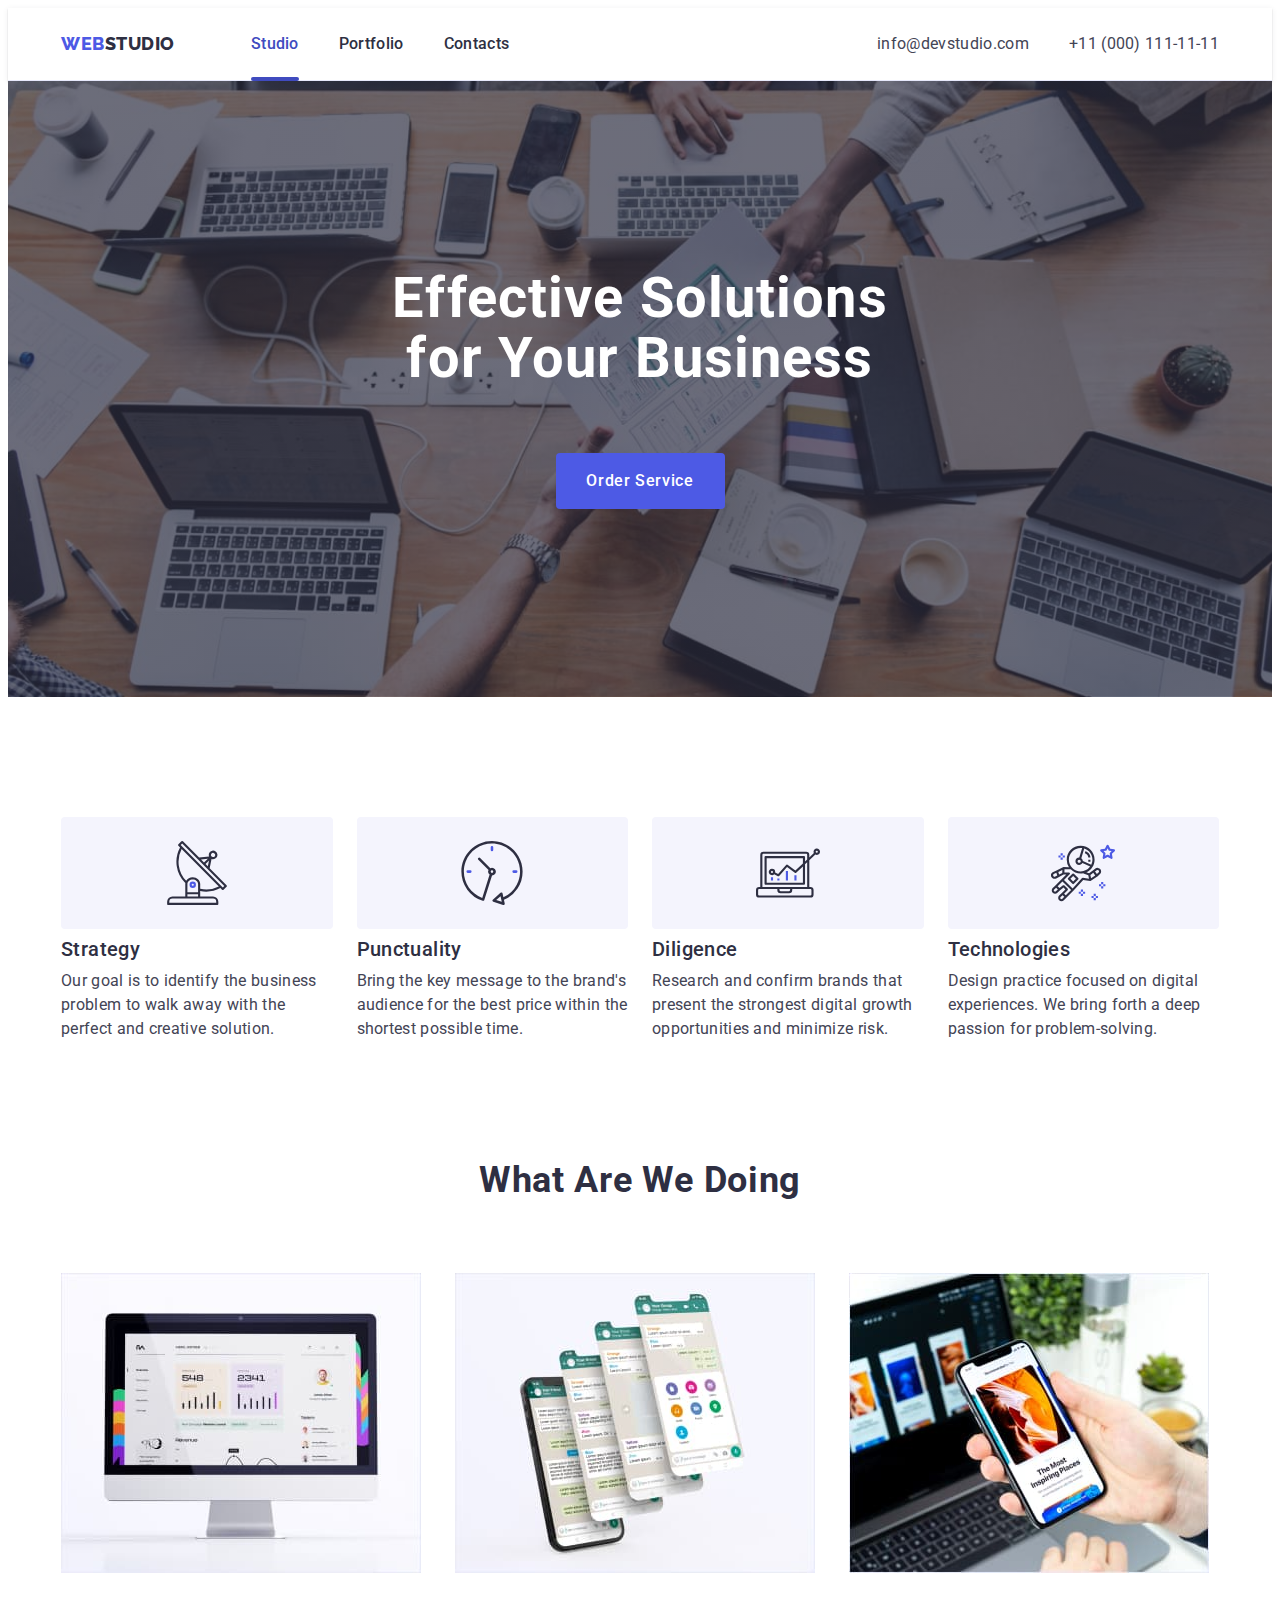
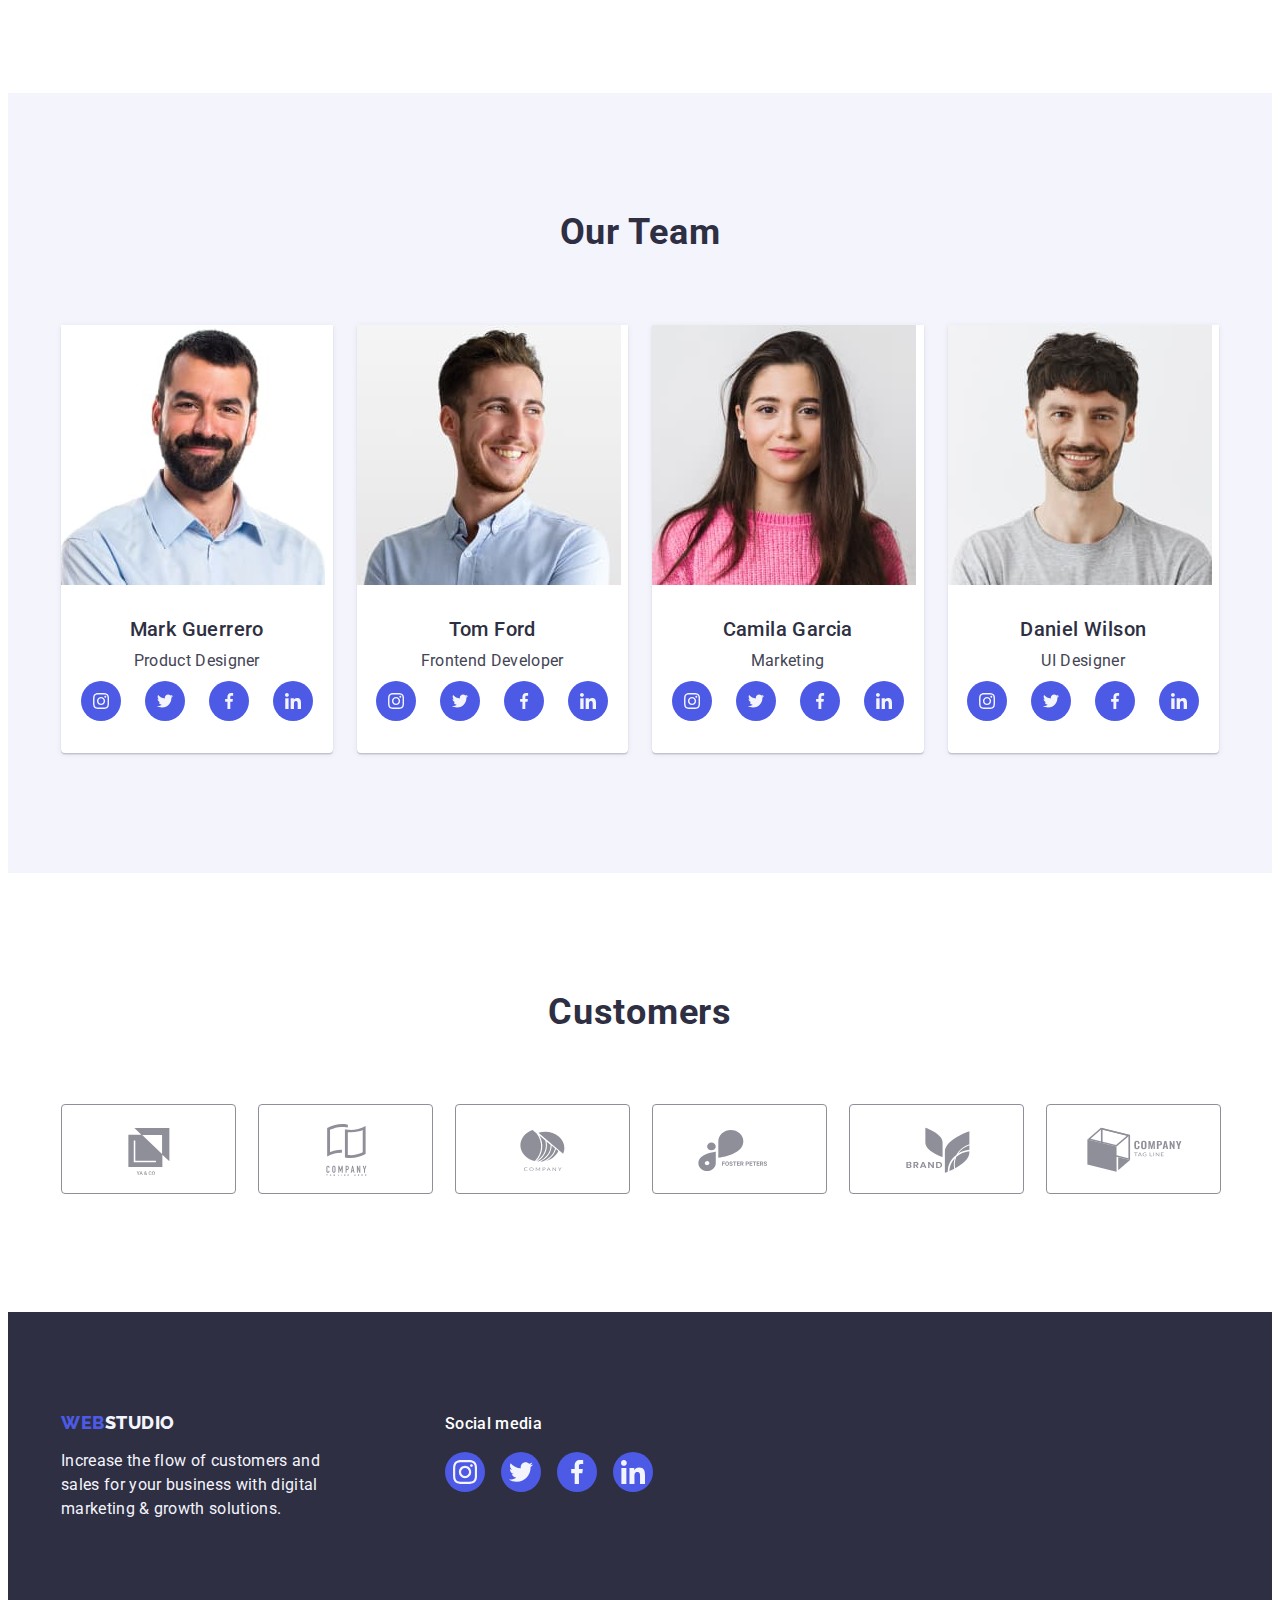
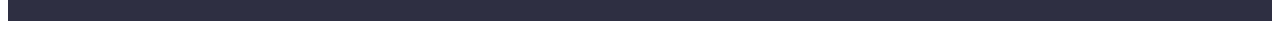
==== commit 8f71988b: "Last commit" ====
--- a/index.html
+++ b/index.html
@@ -558,7 +558,7 @@
     <!-- FOOTER -->
     <footer class="footer">
       <div class="footer-container container">
-        <div>
+        <div class="footer-logo-and-description">
           <a class="main-logo-link footer-size-logo link" href="./index.html"
             >WEB<span class="footer-logo">Studio</span></a
           >
--- a/css/styles.css
+++ b/css/styles.css
@@ -77,12 +77,15 @@
 
 .menu-link {
   position: relative;
+  transition-property: bacground-color;
+  transition-duration: 250ms;
+  transition-timing-function: cubic-bezier(0.4, 0, 0.2, 1);
 }
 
 .menu-link::after {
   content: "";
   position: absolute;
-  bottom: 4px;
+  bottom: -1px;
   left: 0;
 
   display: block;
@@ -91,21 +94,18 @@
   border-radius: 2px;
 }
 
-.menu-link.current::after,
-.menu-link:hover::after,
-.menu-link:focus::after {
-  transition: var(--transition-duration-function);
+.menu-link.current::after {
   background-color: var(--menu-link-color);
 }
+
 .menu-link.current {
   color: var(--menu-link-color);
 }
+
 .menu-link:hover,
 .menu-link:focus {
   color: var(--menu-link-color);
-  transition: var(--transition-duration-function);
-}
-
+}
 .main-nav {
   display: flex;
   align-items: center;
@@ -176,12 +176,14 @@
   line-height: 1.5;
   letter-spacing: 0.02em;
   color: var(--main-text-color);
+  transition-property: bacground-color;
+  transition-duration: 250ms;
+  transition-timing-function: cubic-bezier(0.4, 0, 0.2, 1);
 }
 
 .contact:hover,
 .contact:focus {
   color: #404bbf;
-  transition: var(--transition-duration-function);
 }
 /* MAIN page*/
 /* =====================/HEADER===================== */
@@ -238,12 +240,15 @@
   border: none;
   border-radius: 4px;
   margin: auto;
+
+  transition-property: bacground-color;
+  transition-duration: 250ms;
+  transition-timing-function: cubic-bezier(0.4, 0, 0.2, 1);
 }
 
 .main-modal-btn:hover,
 .main-modal-btn:focus {
   background-color: var(--menu-link-color);
-  transition: var(--transition-duration-function);
 }
 /* ======================/HERO======================*/
 
@@ -412,12 +417,14 @@
   background-color: var(--logo-color);
   justify-content: center;
   align-items: center;
+  transition-property: bacground-color;
+  transition-duration: 250ms;
+  transition-timing-function: cubic-bezier(0.4, 0, 0.2, 1);
 }
 
 .team-social-media-link:hover,
 .team-social-media-link:focus {
   background-color: var(--menu-link-color);
-  transition: var(--transition-duration-function);
 }
 
 .team-social-media-svg {
@@ -464,13 +471,15 @@
   border: 1px solid var(--border-customers-color);
   border-radius: 4px;
   color: var(--border-customers-color);
+  transition-property: bacground-color;
+  transition-duration: 250ms;
+  transition-timing-function: cubic-bezier(0.4, 0, 0.2, 1);
 }
 
 .customers-link:hover,
 .customers-link:focus {
   border-color: var(--menu-link-color);
   color: var(--menu-link-color);
-  transition: var(--transition-duration-function);
 }
 
 .customers-svg {
@@ -489,7 +498,9 @@
 .footer-container {
   display: flex;
   align-items: baseline;
-  gap: 120px;
+}
+.footer-logo-and-description {
+  margin-right: 120px;
 }
 .footer-description {
   font-family: var(--font-family-roboto);
@@ -531,12 +542,14 @@
   border-radius: 50%;
   color: var(--border-customers-color);
   background-color: var(--logo-color);
+  transition-property: bacground-color;
+  transition-duration: 250ms;
+  transition-timing-function: cubic-bezier(0.4, 0, 0.2, 1);
 }
 
 .footer-social-media-link:hover,
 .footer-social-media-link:focus {
   background-color: var(--footer-social-media-color);
-  transition: var(--transition-duration-function);
 }
 
 .footer-social-media-svg {
@@ -551,6 +564,28 @@
   padding: 96px 0 120px;
 }
 /* btn */
+.portfolio-modal-btn {
+  font-family: var(--font-family-roboto);
+  font-weight: 500;
+  font-size: 16px;
+  line-height: 1.5;
+  letter-spacing: 0.04em;
+  color: var(--logo-color);
+  background-color: var(--footer-logo-color);
+  border: 1px solid var(--border-bottom-color);
+
+  display: flex;
+  align-items: center;
+  text-align: center;
+  cursor: pointer;
+  border-radius: 4px;
+  padding: 12px 24px;
+
+  transition-property: color, bacground, box-shadow, border;
+  transition-duration: 250ms;
+  transition-timing-function: cubic-bezier(0.4, 0, 0.2, 1);
+}
+
 .portfolio-modal-btn:hover,
 .portfolio-modal-btn:focus {
   color: var(--main-color);
@@ -558,25 +593,6 @@
   box-shadow: 0px 3px 1px rgba(0, 0, 0, 0.1), 0px 2px 1px rgba(0, 0, 0, 0.08),
     0px 2px 2px rgba(0, 0, 0, 0.12);
   border: 1px solid transparent;
-  transition: var(--transition-duration-function);
-}
-
-.portfolio-modal-btn {
-  font-family: var(--font-family-roboto);
-  font-weight: 500;
-  font-size: 16px;
-  line-height: 1.5;
-  letter-spacing: 0.04em;
-  color: var(--logo-color);
-  background-color: var(--footer-logo-color);
-  border: 1px solid var(--border-bottom-color);
-
-  display: flex;
-  align-items: center;
-  text-align: center;
-  cursor: pointer;
-  border-radius: 4px;
-  padding: 12px 24px;
 }
 
 .portfolio-btn-list {
@@ -601,13 +617,15 @@
 }
 .portfolio-main-link {
   display: block;
+  transition-property: box-shadow;
+  transition-duration: 250ms;
+  transition-timing-function: cubic-bezier(0.4, 0, 0.2, 1);
 }
 
 .portfolio-main-link:hover,
 .portfolio-main-link:focus {
   box-shadow: 0px 1px 6px rgba(46, 47, 66, 0.08),
     0px 1px 1px rgba(46, 47, 66, 0.16), 0px 2px 1px rgba(46, 47, 66, 0.08);
-  transition: var(--transition-duration-function);
 }
 
 .portfolio-main-icon {
@@ -692,7 +710,10 @@
 
   background-color: var(--border-bottom-color);
   border: 1px solid rgba(0, 0, 0, 0.1);
-  transition: var(--transition-duration-function);
+
+  transition-property: bacground-color, fill;
+  transition-duration: 250ms;
+  transition-timing-function: cubic-bezier(0.4, 0, 0.2, 1);
 }
 
 .close-modal-button:hover,
@@ -721,7 +742,10 @@
   background-color: var(--logo-color);
   overflow: auto;
   transform: translate(0, 100%);
-  transition: var(--transition-duration-function);
+
+  transition-property: transform;
+  transition-duration: 250ms;
+  transition-timing-function: cubic-bezier(0.4, 0, 0.2, 1);
 }
 
 .team-list-overlay {
